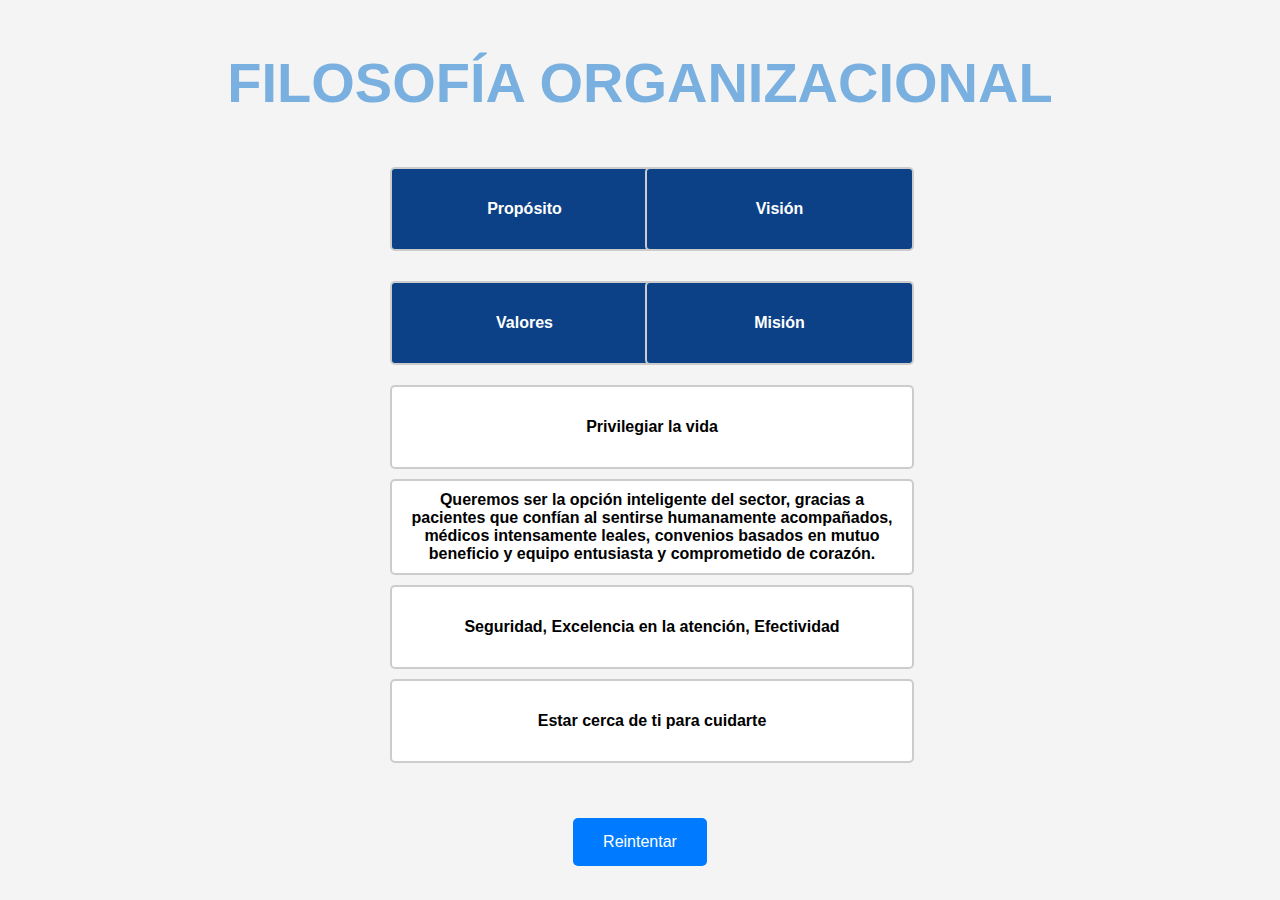
==== index.html @ 9e7ad6c5 "Add files via upload" ====
<!DOCTYPE html>
<html lang="es">
<head>
    <meta charset="UTF-8">
    <meta name="viewport" content="width=device-width, initial-scale=1.0">
    <title>Filosofía Organizacional</title>
    <link rel="stylesheet" href="styles.css">
</head>
<body>
    <h1>FILOSOFÍA ORGANIZACIONAL</h1>
    <div class="game-container">
        <div class="drag-container" id="drag-container">
            <div data-id="mision" class="drag-item" draggable="true">Misión</div>
            <div data-id="vision" class="drag-item" draggable="true">Visión</div>
            <div data-id="valores" class="drag-item" draggable="true">Valores</div>
            <div data-id="proposito" class="drag-item" draggable="true">Propósito</div>
        </div>
        <div class="drop-container">
            <div data-match="mision" class="drop-zone">Privilegiar la vida</div>
            <div data-match="vision" class="drop-zone">
                Queremos ser la opción inteligente del sector, gracias a pacientes que confían al sentirse humanamente acompañados, médicos intensamente leales, convenios basados en mutuo beneficio y equipo entusiasta y comprometido de corazón.
            </div>
            <div data-match="valores" class="drop-zone">Seguridad, Excelencia en la atención, Efectividad</div>
            <div data-match="proposito" class="drop-zone">Estar cerca de ti para cuidarte</div>
        </div>
    </div>
    <div id="message" class="message"></div>
    <div class="buttons-container">
        <button id="retry-button" class="retry-button">Reintentar</button>
        <button id="next-button" class="next-button">Siguiente</button>
    </div>
    <script src="script.js"></script>
</body>
</html>
---- styles.css ----
body {
    font-family: Arial, sans-serif;
    text-align: center;
    background-color: #f4f4f4;
    margin: 0;
    padding: 0;
    display: flex;
    flex-direction: column;
    align-items: center;
    justify-content: center;
    min-height: 100vh;
}

h1 {
    font-size: 3.5rem;
    margin: 20px 0;
    color: #79b0df;
    font-weight: 700;
    text-align: center;
    line-height: 1.2;
    padding: 0 20px;
    word-wrap: break-word;
    max-width: 90%;
}

.game-container {
    display: flex;
    flex-direction: column;
    align-items: center;
    margin-top: 20px;
    width: 100%;
    max-width: 800px;
}

.drag-container {
    display: grid;
    grid-template-columns: repeat(2, 1fr);
    gap: 10px;
    width: 90%;
    max-width: 500px;
}

.drop-container {
    width: 90%;
    max-width: 500px;
}

.drag-item, .drop-zone {
    padding: 10px;
    margin: 10px 0;
    border: 2px solid #ccc;
    border-radius: 5px;
    cursor: pointer;
    background-color: #fff;
    text-align: center;
    font-size: 1rem;
    font-weight: 700;
    word-wrap: break-word;
    width: 100%;
    min-height: 60px;
    display: flex;
    align-items: center;
    justify-content: center;
}

.drag-item {
    background-color: #0c4187;
    color: white;
    transition: background-color 0.3s ease;
}

.drag-item.dragging {
    background-color: #63a3db;
    opacity: 0.7;
    transform: scale(1.05);
}

.message {
    margin-top: 20px;
    font-size: 1.2rem;
    color: #333;
}

.correct {
    border-color: green;
    background-color: #e6ffe6;
}

.incorrect {
    border-color: red;
    background-color: #ffe6e6;
}

.buttons-container {
    margin-top: 20px;
}

.retry-button, .next-button {
    padding: 15px 30px;
    font-size: 1rem;
    color: white;
    border: none;
    border-radius: 5px;
    cursor: pointer;
    margin: 5px;
}

.retry-button {
    background-color: #007bff;
}

.retry-button:hover {
    background-color: #0056b3;
}

.next-button {
    background-color: #28a745;
    display: none;
}

.next-button:hover {
    background-color: #218838;
}

/* Estilos para pantallas pequeñas */
@media (max-width: 600px) {
    h1 {
        font-size: 2.5rem;
    }

    .drag-container {
        grid-template-columns: 1fr;
    }

    .drag-item, .drop-zone {
        padding: 8px;
        font-size: 0.9rem;
        min-height: 50px;
    }

    .retry-button, .next-button {
        padding: 10px 20px;
        font-size: 0.9rem;
    }
}
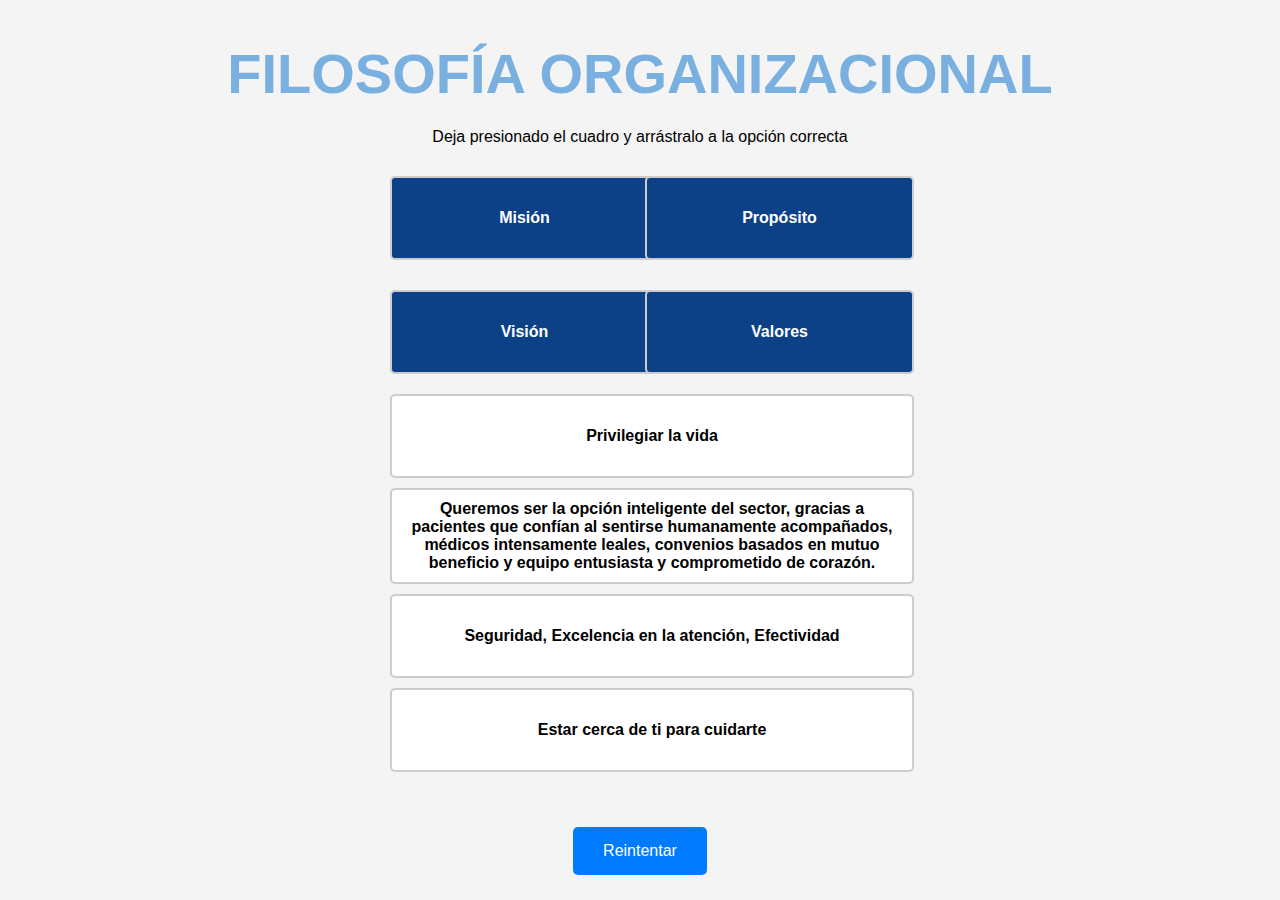
==== commit 401ebbe7: "Update index.html" ====
--- a/index.html
+++ b/index.html
@@ -8,6 +8,9 @@
 </head>
 <body>
     <h1>FILOSOFÍA ORGANIZACIONAL</h1>
+    <div class="legend">
+        Deja presionado el cuadro y arrástralo a la opción correcta
+    </div>
     <div class="game-container">
         <div class="drag-container" id="drag-container">
             <div data-id="mision" class="drag-item" draggable="true">Misión</div>
@@ -31,4 +34,4 @@
     </div>
     <script src="script.js"></script>
 </body>
-</html>+</html>
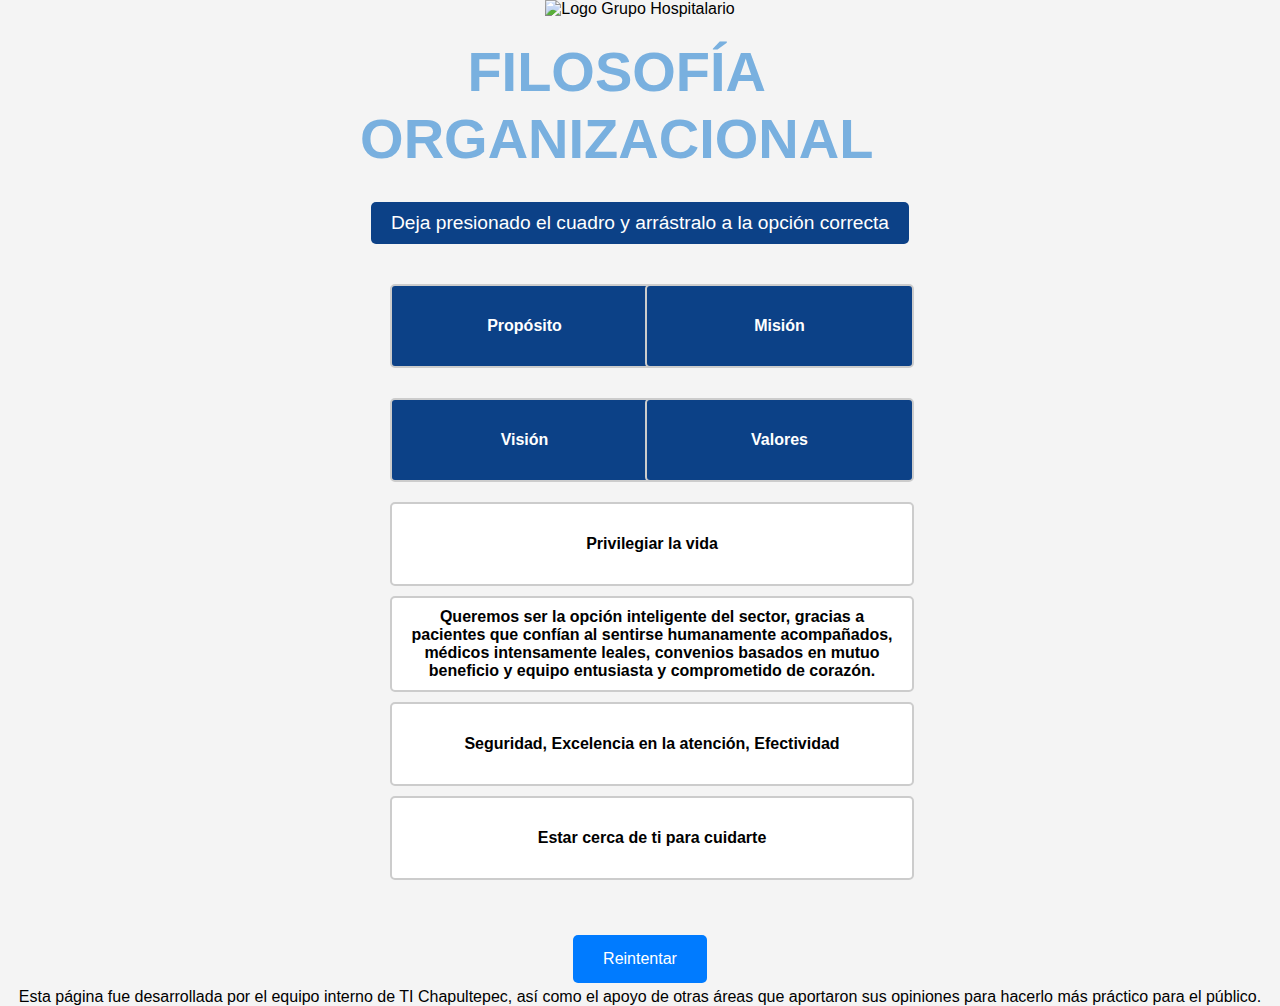
==== commit b6e03624: "Update index.html" ====
--- a/index.html
+++ b/index.html
@@ -7,7 +7,12 @@
     <link rel="stylesheet" href="styles.css">
 </head>
 <body>
-    <h1>FILOSOFÍA ORGANIZACIONAL</h1>
+    <div class="header-container">
+        <div class="header-background">
+            <img src="logo.jpg" alt="Logo Grupo Hospitalario" class="logo">
+        </div>
+        <h1>FILOSOFÍA ORGANIZACIONAL</h1>
+    </div>
     <div class="legend">
         Deja presionado el cuadro y arrástralo a la opción correcta
     </div>
@@ -32,6 +37,9 @@
         <button id="retry-button" class="retry-button">Reintentar</button>
         <button id="next-button" class="next-button">Siguiente</button>
     </div>
+    <div id="footer-text">
+        Esta página fue desarrollada por el equipo interno de TI Chapultepec, así como el apoyo de otras áreas que aportaron sus opiniones para hacerlo más práctico para el público.
+    </div>
     <script src="script.js"></script>
 </body>
 </html>
--- a/styles.css
+++ b/styles.css
@@ -21,6 +21,19 @@
     padding: 0 20px;
     word-wrap: break-word;
     max-width: 90%;
+}
+
+.legend {
+    background-color: #0c4187;
+    color: rgb(255, 255, 255);
+    padding: 10px 20px;
+    border-radius: 5px;
+    font-size: 1.2rem;
+    font-weight: 500;
+    margin: 10px 0;
+    text-align: center;
+    max-width: 90%;
+    word-wrap: break-word;
 }
 
 .game-container {
@@ -128,6 +141,11 @@
         font-size: 2.5rem;
     }
 
+    .legend {
+        font-size: 1rem;
+        padding: 8px 15px;
+    }
+
     .drag-container {
         grid-template-columns: 1fr;
     }
